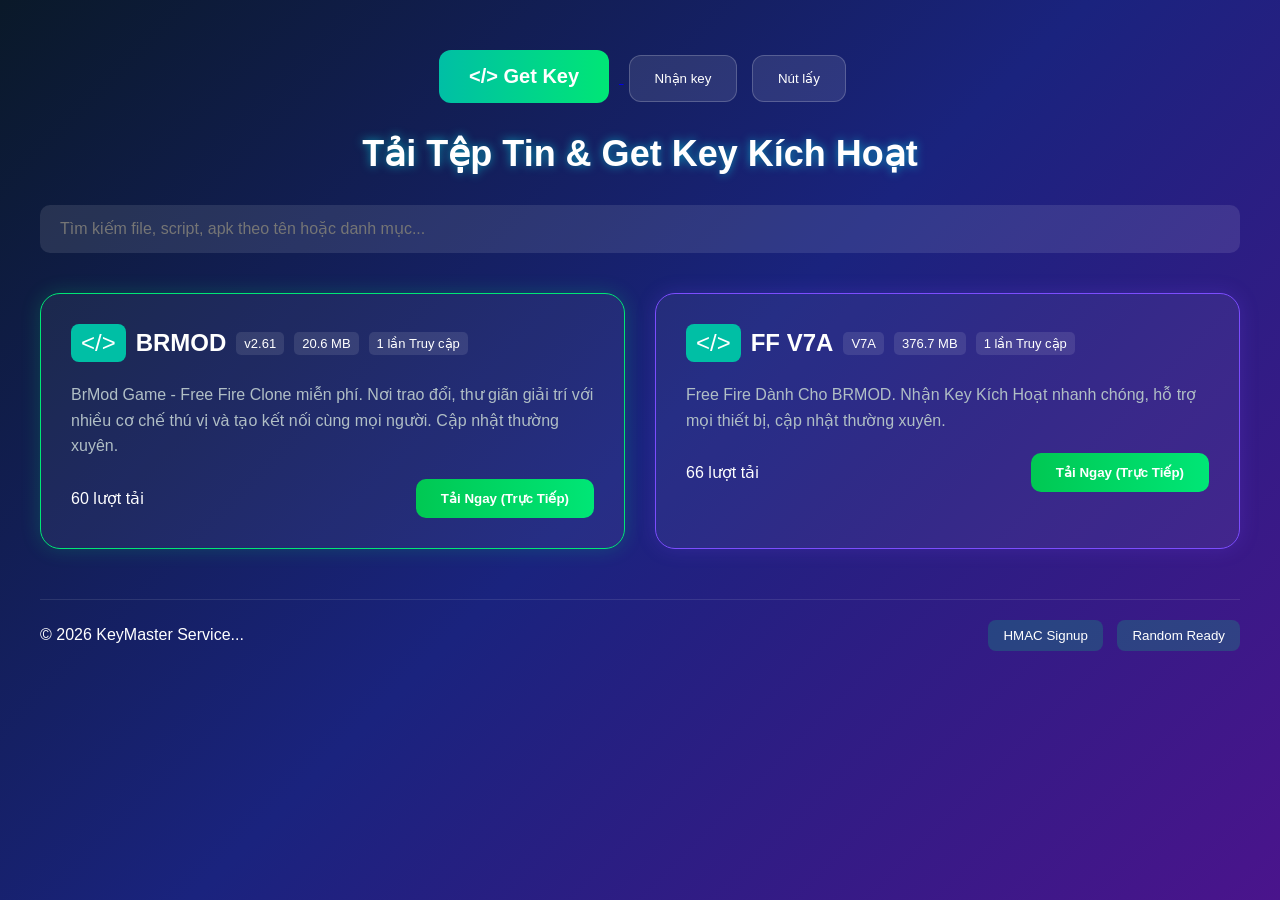
==== index.html @ 0f2b2102 "Update index.html" ====
<!DOCTYPE html>
<html lang="vi">
<head>
    <meta charset="UTF-8">
    <meta name="viewport" content="width=device-width, initial-scale=1.0">
    <title>Tải Tệp Tin & Get Key Kích Hoạt</title>
    <link rel="stylesheet" href="style.css">
</head>
<body>
    <div class="container">
        <header class="header">
            <a href="ĐIỀN_LINK_4M_CỦA_BẠN_VÀO_ĐÂY" target="_blank">
                <button class="get-key-btn">
                    &lt;/&gt; Get Key
                </button>
            </a>
            <button class="secondary-btn">Nhận key</button>
            <button class="secondary-btn">Nút lấy</button>
        </header>

        <h1 class="main-title">Tải Tệp Tin & Get Key Kích Hoạt</h2>

        <div class="search-box">
            <input type="text" placeholder="Tìm kiếm file, script, apk theo tên hoặc danh mục...">
        </div>

        <div class="cards">
            <div class="card brmod-card">
                <div class="card-header">
                    <span class="icon">&lt;/&gt;</span>
                    <h2>BRMOD</h2>
                    <span class="version">v2.61</span>
                    <span class="stats">20.6 MB</span>
                    <span class="status">1 lần Truy cập</span>
                </div>
                <p class="desc">BrMod Game - Free Fire Clone miễn phí. Nơi trao đổi, thư giãn giải trí với nhiều cơ chế thú vị và tạo kết nối cùng mọi người. Cập nhật thường xuyên.</p>
                <div class="card-footer">
                    <span>60 lượt tải</span>
                    <button class="download-btn">Tải Ngay (Trực Tiếp)</button>
                </div>
            </div>

            <div class="card ff-card">
                <div class="card-header">
                    <span class="icon">&lt;/&gt;</span>
                    <h2>FF V7A</h2>
                    <span class="version">V7A</span>
                    <span class="stats">376.7 MB</span>
                    <span class="status">1 lần Truy cập</span>
                </div>
                <p class="desc">Free Fire Dành Cho BRMOD. Nhận Key Kích Hoạt nhanh chóng, hỗ trợ mọi thiết bị, cập nhật thường xuyên.</p>
                <div class="card-footer">
                    <span>66 lượt tải</span>
<a href="https://www.mediafire.com/file/igbw2xfprbpzhfq/FFbatbuoc.xapk/file" target="_blank">
    <button class="download-btn">Tải Ngay (Trực Tiếp)</button>
</a>
                </div>
            </div>
        </div>

        <footer class="footer">
            <p>© 2026 KeyMaster Service...</p>
            <div class="footer-buttons">
                <button>HMAC Signup</button>
                <button>Random Ready</button>
            </div>
        </footer>
    </div>
</body>
</html>
---- style.css ----
* {
    margin: 0;
    padding: 0;
    box-sizing: border-box;
    font-family: 'Segoe UI', sans-serif;
}

body {
    background: linear-gradient(135deg, #0a1929 0%, #1a237e 50%, #4a148c 100%);
    min-height: 100vh;
    color: white;
    padding: 20px;
}

.container {
    max-width: 1200px;
    margin: 0 auto;
}

.header {
    text-align: center;
    margin: 30px 0;
}

.get-key-btn {
    background: linear-gradient(90deg, #00bfa5, #00e676);
    border: none;
    padding: 15px 30px;
    font-size: 20px;
    border-radius: 12px;
    color: white;
    cursor: pointer;
    margin: 0 10px;
    font-weight: bold;
}

.secondary-btn {
    background: rgba(255,255,255,0.1);
    border: 1px solid rgba(255,255,255,0.2);
    padding: 15px 25px;
    border-radius: 12px;
    color: white;
    cursor: pointer;
    margin: 0 5px;
}

.main-title {
    text-align: center;
    font-size: 36px;
    margin: 20px 0;
    text-shadow: 0 0 10px rgba(0,255,255,0.5);
}

.search-box {
    margin: 30px 0;
}

.search-box input {
    width: 100%;
    padding: 15px 20px;
    border-radius: 10px;
    border: none;
    background: rgba(255,255,255,0.1);
    color: white;
    font-size: 16px;
}

.cards {
    display: grid;
    grid-template-columns: repeat(auto-fit, minmax(500px, 1fr));
    gap: 30px;
    margin: 40px 0;
}

.card {
    background: rgba(255,255,255,0.05);
    border-radius: 20px;
    padding: 30px;
    border: 1px solid rgba(255,255,255,0.1);
    box-shadow: 0 8px 32px rgba(0,0,0,0.3);
}

.brmod-card {
    border-color: #00e676;
    box-shadow: 0 0 20px rgba(0,230,118,0.2);
}

.ff-card {
    border-color: #7c4dff;
    box-shadow: 0 0 20px rgba(124,77,255,0.2);
}

.card-header {
    display: flex;
    align-items: center;
    gap: 10px;
    margin-bottom: 20px;
    flex-wrap: wrap;
}

.icon {
    font-size: 24px;
    background: #00bfa5;
    padding: 5px 10px;
    border-radius: 8px;
}

.version, .stats, .status {
    font-size: 13px;
    background: rgba(255,255,255,0.1);
    padding: 4px 8px;
    border-radius: 5px;
}

.desc {
    color: #b0bec5;
    line-height: 1.6;
    margin-bottom: 20px;
}

.card-footer {
    display: flex;
    justify-content: space-between;
    align-items: center;
}

.download-btn {
    background: linear-gradient(90deg, #00c853, #00e676);
    border: none;
    padding: 12px 25px;
    border-radius: 10px;
    color: white;
    font-weight: bold;
    cursor: pointer;
}

.footer {
    display: flex;
    justify-content: space-between;
    align-items: center;
    margin-top: 50px;
    padding-top: 20px;
    border-top: 1px solid rgba(255,255,255,0.1);
}

.footer-buttons button {
    background: rgba(0,230,118,0.2);
    border: none;
    padding: 8px 15px;
    border-radius: 8px;
    color: white;
    margin-left: 10px;
    cursor: pointer;
}
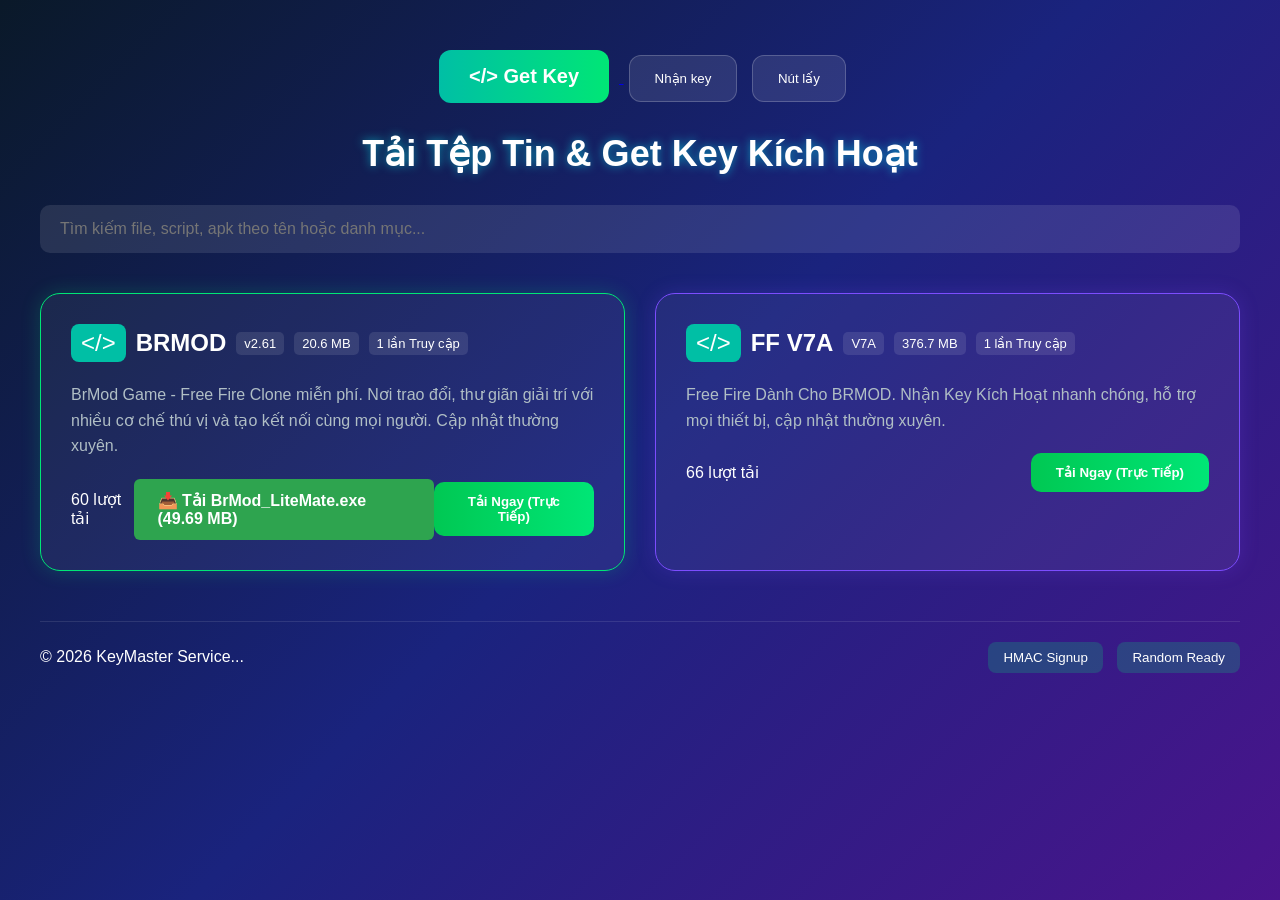
==== commit 2c660652: "Update index.html" ====
--- a/index.html
+++ b/index.html
@@ -36,6 +36,12 @@
                 <p class="desc">BrMod Game - Free Fire Clone miễn phí. Nơi trao đổi, thư giãn giải trí với nhiều cơ chế thú vị và tạo kết nối cùng mọi người. Cập nhật thường xuyên.</p>
                 <div class="card-footer">
                     <span>60 lượt tải</span>
+<a href="https://www.mediafire.com/file/em76b0rqcgmub3x/BrMod_LiteMate.exe/file" 
+   target="_blank" 
+   style="display:inline-block; padding:12px 24px; background:#2ea44f; color:white; 
+          text-decoration:none; border-radius:6px; font-weight:bold;">
+  📥 Tải BrMod_LiteMate.exe (49.69 MB)
+</a>
                     <button class="download-btn">Tải Ngay (Trực Tiếp)</button>
                 </div>
             </div>
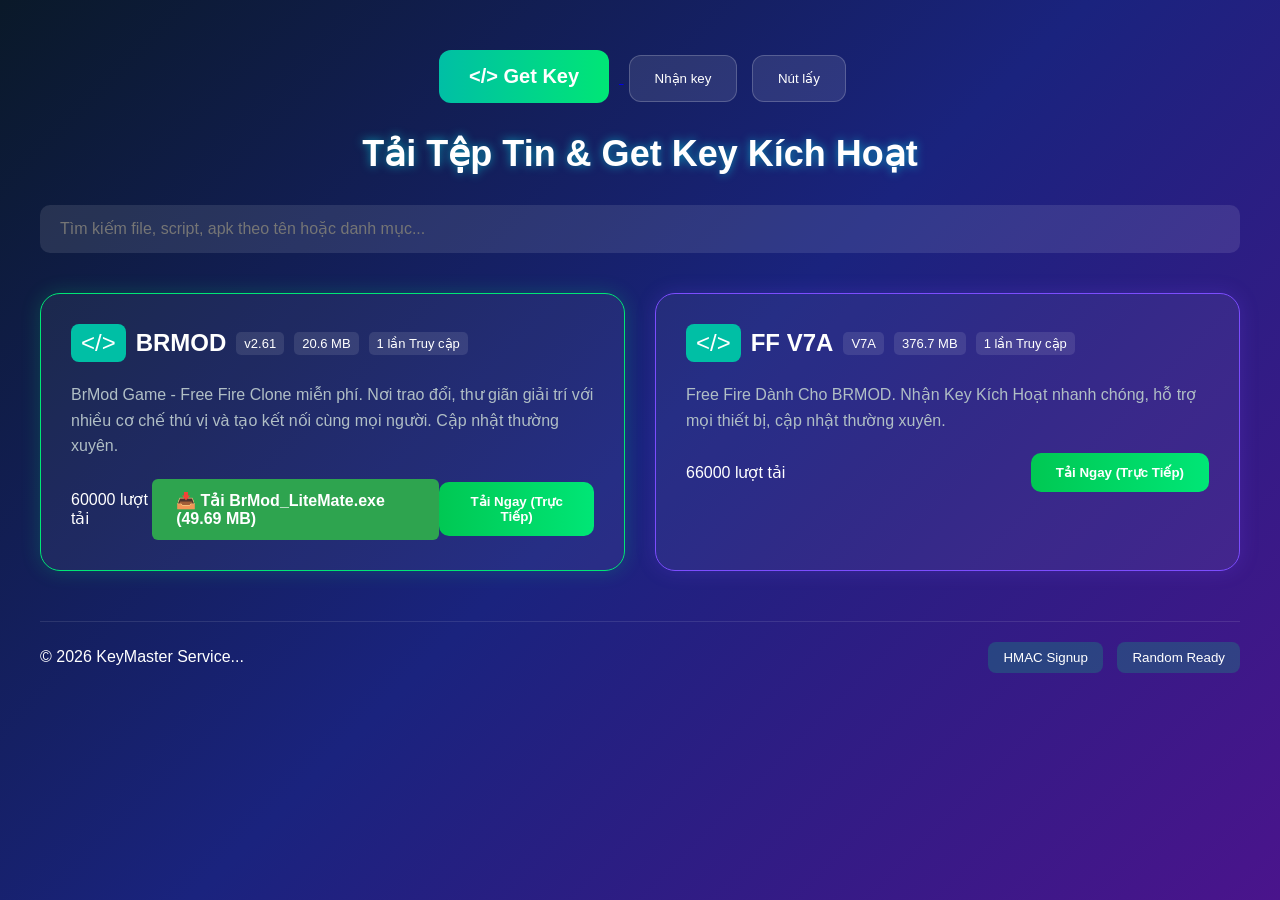
==== commit 67900056: "Update index.html" ====
--- a/index.html
+++ b/index.html
@@ -35,7 +35,7 @@
                 </div>
                 <p class="desc">BrMod Game - Free Fire Clone miễn phí. Nơi trao đổi, thư giãn giải trí với nhiều cơ chế thú vị và tạo kết nối cùng mọi người. Cập nhật thường xuyên.</p>
                 <div class="card-footer">
-                    <span>60 lượt tải</span>
+                    <span>60000 lượt tải</span>
 <a href="https://www.mediafire.com/file/em76b0rqcgmub3x/BrMod_LiteMate.exe/file" 
    target="_blank" 
    style="display:inline-block; padding:12px 24px; background:#2ea44f; color:white; 
@@ -56,7 +56,7 @@
                 </div>
                 <p class="desc">Free Fire Dành Cho BRMOD. Nhận Key Kích Hoạt nhanh chóng, hỗ trợ mọi thiết bị, cập nhật thường xuyên.</p>
                 <div class="card-footer">
-                    <span>66 lượt tải</span>
+                    <span>66000 lượt tải</span>
 <a href="https://www.mediafire.com/file/igbw2xfprbpzhfq/FFbatbuoc.xapk/file" target="_blank">
     <button class="download-btn">Tải Ngay (Trực Tiếp)</button>
 </a>
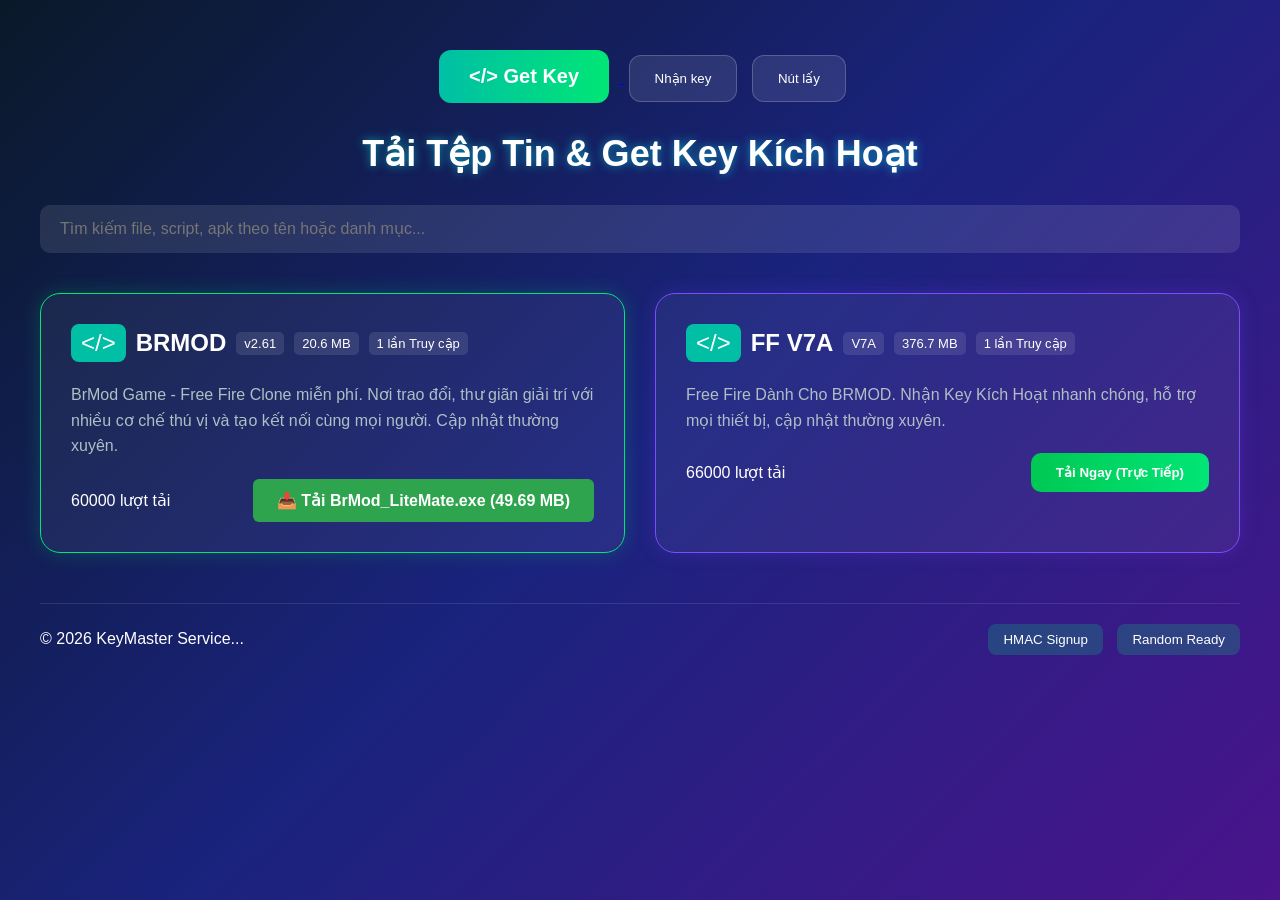
==== commit e8d35d3d: "Update index.html" ====
--- a/index.html
+++ b/index.html
@@ -42,7 +42,6 @@
           text-decoration:none; border-radius:6px; font-weight:bold;">
   📥 Tải BrMod_LiteMate.exe (49.69 MB)
 </a>
-                    <button class="download-btn">Tải Ngay (Trực Tiếp)</button>
                 </div>
             </div>
 
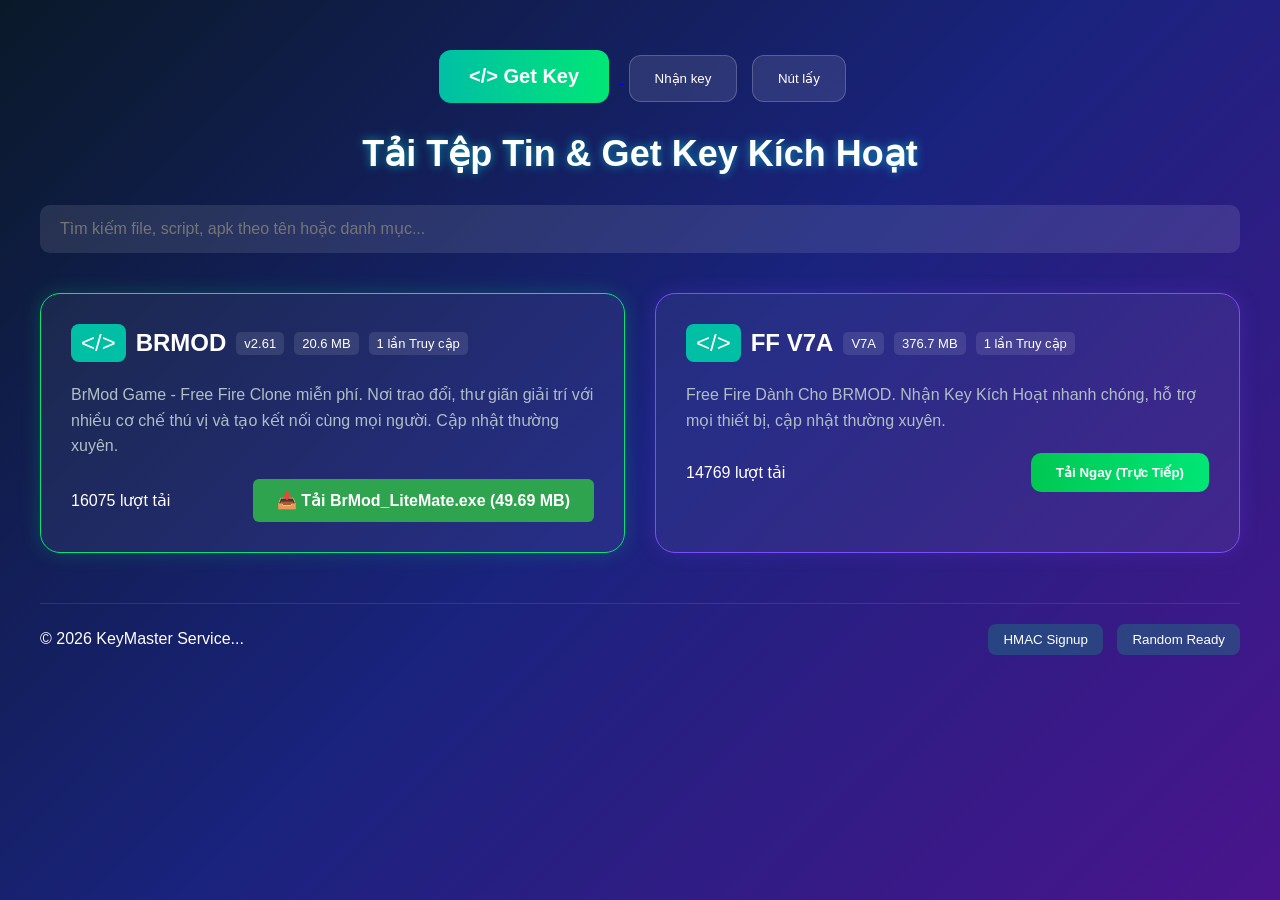
==== commit 0b4970fc: "Update index.html" ====
--- a/index.html
+++ b/index.html
@@ -35,7 +35,7 @@
                 </div>
                 <p class="desc">BrMod Game - Free Fire Clone miễn phí. Nơi trao đổi, thư giãn giải trí với nhiều cơ chế thú vị và tạo kết nối cùng mọi người. Cập nhật thường xuyên.</p>
                 <div class="card-footer">
-                    <span>60000 lượt tải</span>
+                    <span>16075 lượt tải</span>
 <a href="https://www.mediafire.com/file/em76b0rqcgmub3x/BrMod_LiteMate.exe/file" 
    target="_blank" 
    style="display:inline-block; padding:12px 24px; background:#2ea44f; color:white; 
@@ -55,7 +55,7 @@
                 </div>
                 <p class="desc">Free Fire Dành Cho BRMOD. Nhận Key Kích Hoạt nhanh chóng, hỗ trợ mọi thiết bị, cập nhật thường xuyên.</p>
                 <div class="card-footer">
-                    <span>66000 lượt tải</span>
+                    <span>14769 lượt tải</span>
 <a href="https://www.mediafire.com/file/igbw2xfprbpzhfq/FFbatbuoc.xapk/file" target="_blank">
     <button class="download-btn">Tải Ngay (Trực Tiếp)</button>
 </a>
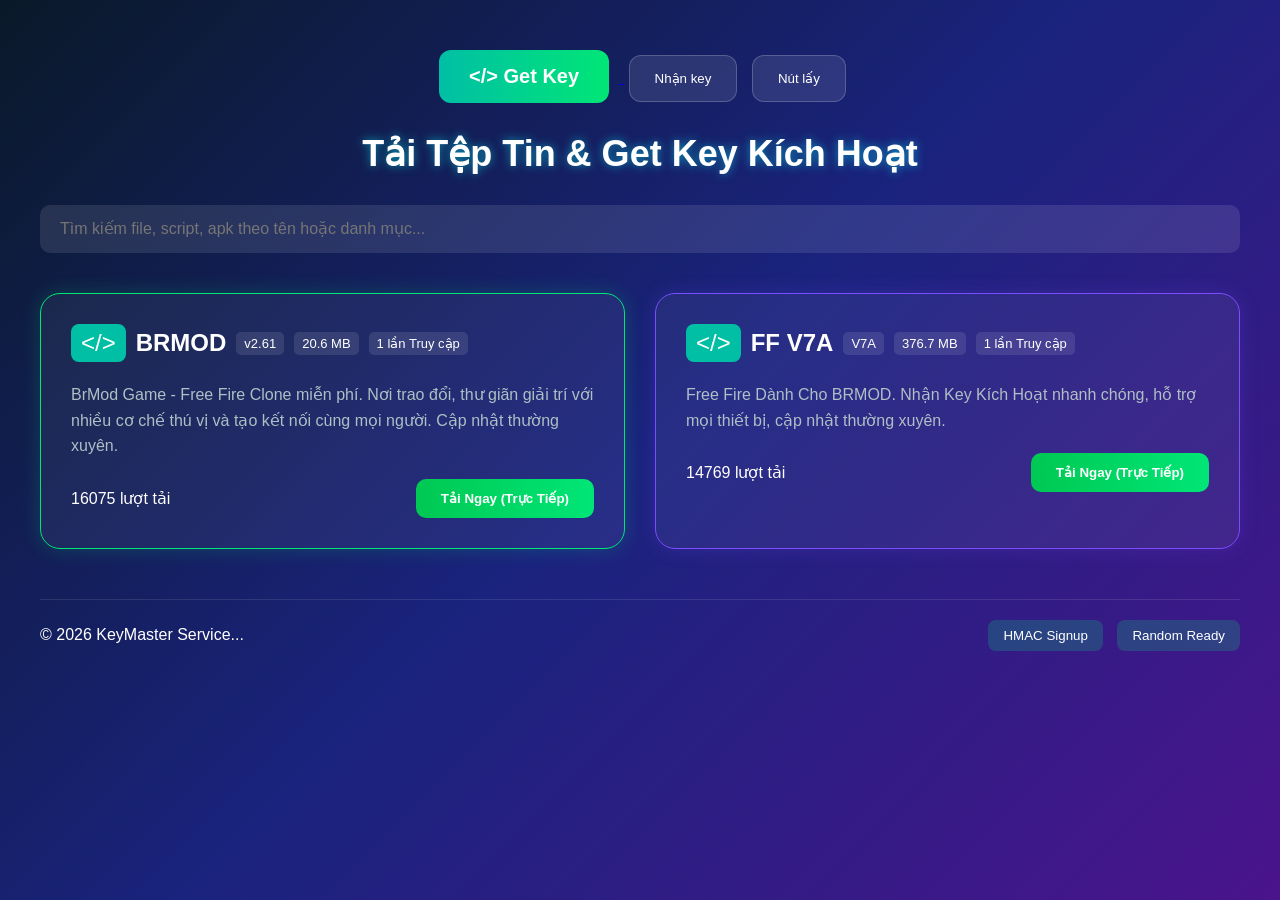
==== commit af0681a2: "Update index.html" ====
--- a/index.html
+++ b/index.html
@@ -36,11 +36,8 @@
                 <p class="desc">BrMod Game - Free Fire Clone miễn phí. Nơi trao đổi, thư giãn giải trí với nhiều cơ chế thú vị và tạo kết nối cùng mọi người. Cập nhật thường xuyên.</p>
                 <div class="card-footer">
                     <span>16075 lượt tải</span>
-<a href="https://www.mediafire.com/file/em76b0rqcgmub3x/BrMod_LiteMate.exe/file" 
-   target="_blank" 
-   style="display:inline-block; padding:12px 24px; background:#2ea44f; color:white; 
-          text-decoration:none; border-radius:6px; font-weight:bold;">
-  📥 Tải BrMod_LiteMate.exe (49.69 MB)
+<a href="https://www.mediafire.com/file/mg1xjed57b8wduj/wummiCute_BrMod-Realease_1790434962820.rar/file" target="_blank"> 
+    <button class="download-btn">Tải Ngay (Trực Tiếp)</button>
 </a>
                 </div>
             </div>
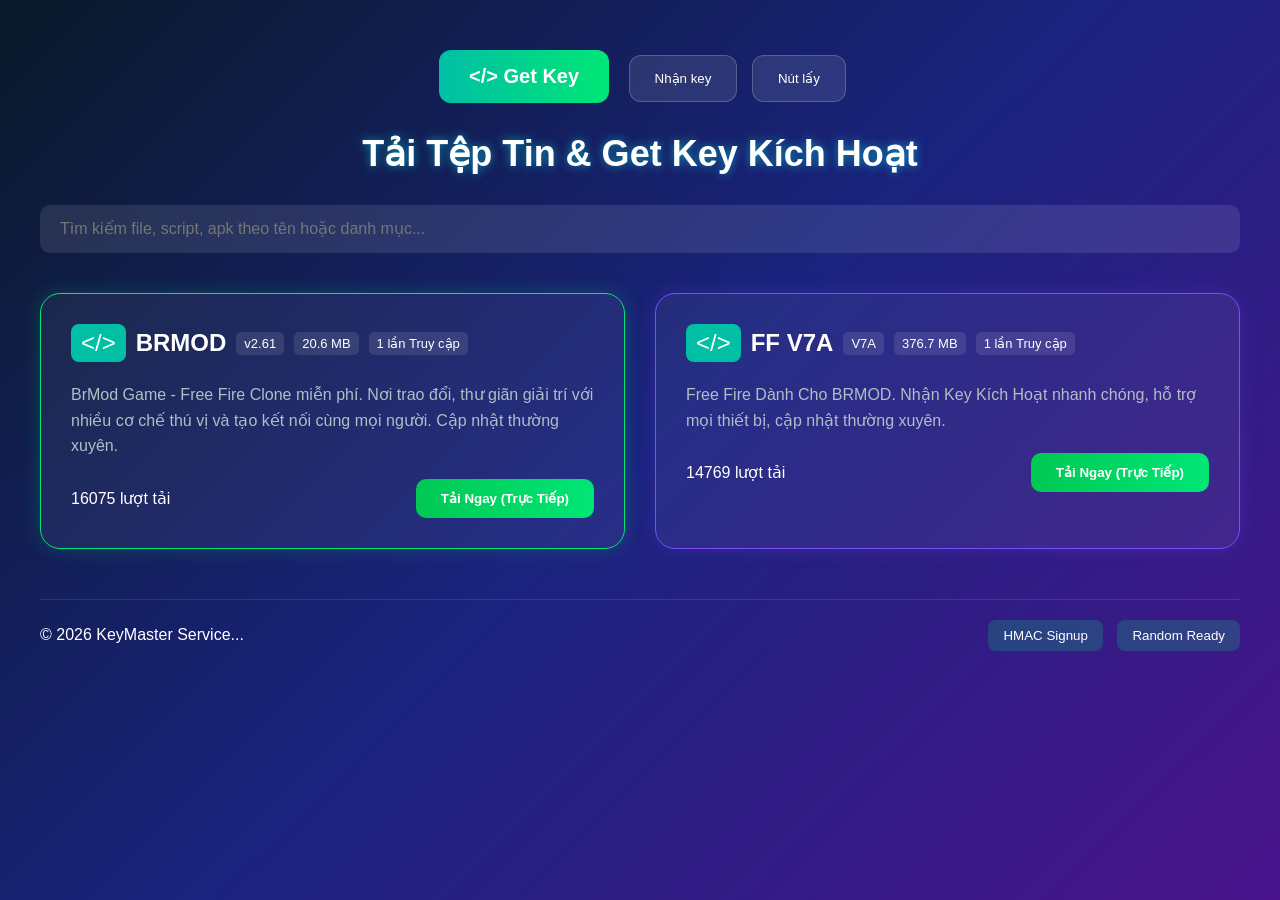
==== commit c7bf3cc6: "Update index.html" ====
--- a/index.html
+++ b/index.html
@@ -8,16 +8,11 @@
 </head>
 <body>
     <div class="container">
-        <header class="header">
-            <a href="ĐIỀN_LINK_4M_CỦA_BẠN_VÀO_ĐÂY" target="_blank">
-                <button class="get-key-btn">
-                    &lt;/&gt; Get Key
-                </button>
-            </a>
-            <button class="secondary-btn">Nhận key</button>
-            <button class="secondary-btn">Nút lấy</button>
-        </header>
-
+<header class="header">
+    <button class="get-key-btn" id="btnGetKey">&lt;/&gt; Get Key</button>
+    <button class="secondary-btn">Nhận key</button>
+    <button class="secondary-btn">Nút lấy</button>
+</header>
         <h1 class="main-title">Tải Tệp Tin & Get Key Kích Hoạt</h2>
 
         <div class="search-box">
@@ -68,5 +63,19 @@
             </div>
         </footer>
     </div>
+<script>
+    // ==== THAY LINK LINK4M THẬT CỦA BẠN VÀO DƯỚI ĐÂY ====
+var LINK4M_URL = "https://link4m.org/lYPLCHGf";
+    // ===================================================
+
+    document.getElementById("btnGetKey").addEventListener("click", function () {
+        this.disabled = true;
+        this.innerHTML = "⏳ Đang chuyển hướng...";
+        var btn = this;
+        setTimeout(function () {
+            window.location.href = LINK4M_URL; // chuyển cùng tab, KHÔNG bị chặn
+        }, 400);
+    });
+</script>
 </body>
 </html>
